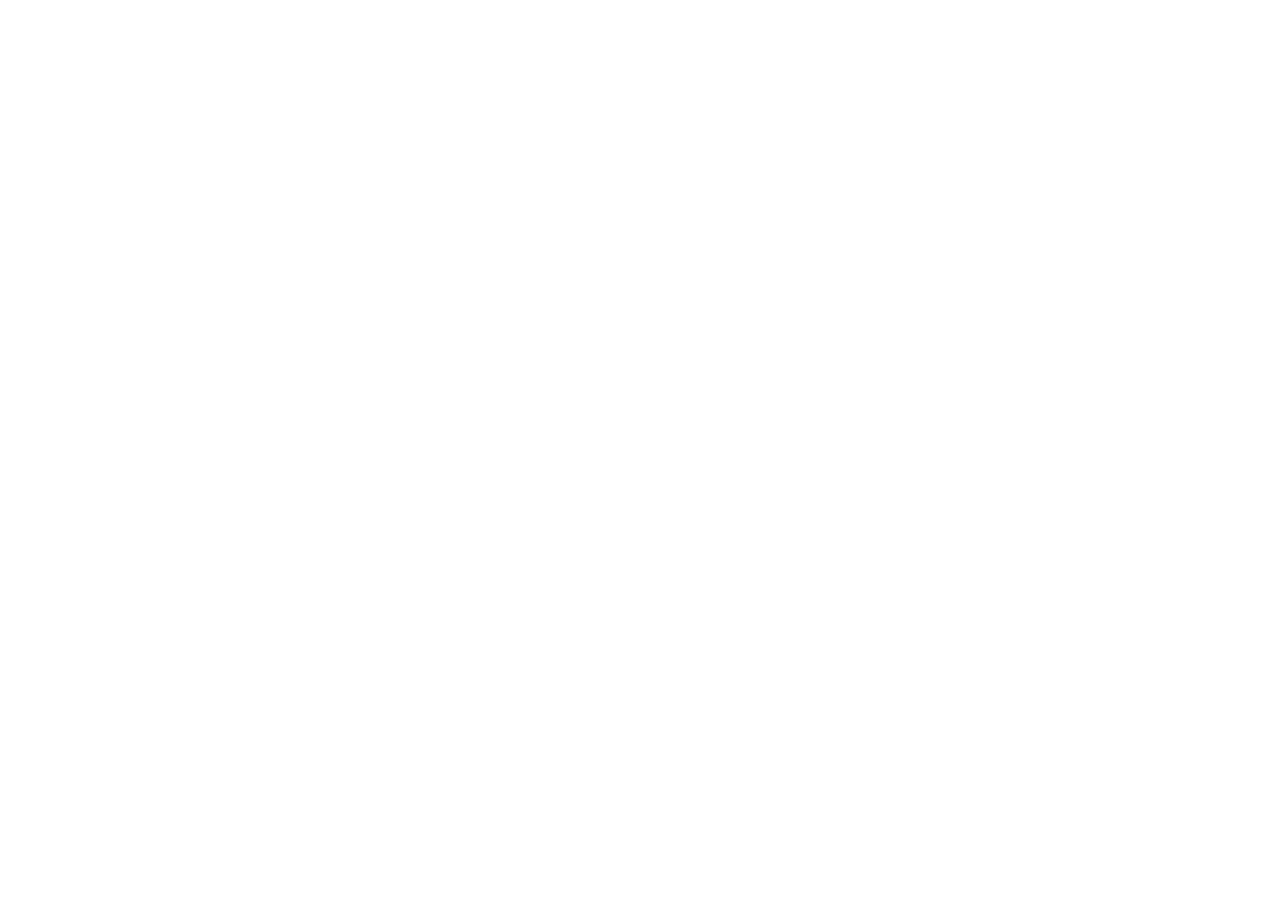
==== Rijksapp/index.html @ a38eaafc "Updated repo" ====
<!DOCTYPE html>
<html lang="en">
<head>
    <meta charset="UTF-8">
    <meta http-equiv="X-UA-Compatible" content="IE=edge">
    <meta name="viewport" content="width=device-width, initial-scale=1.0">
    <title>Rijks museum app</title>
</head>
<body>
    
</body>
</html>
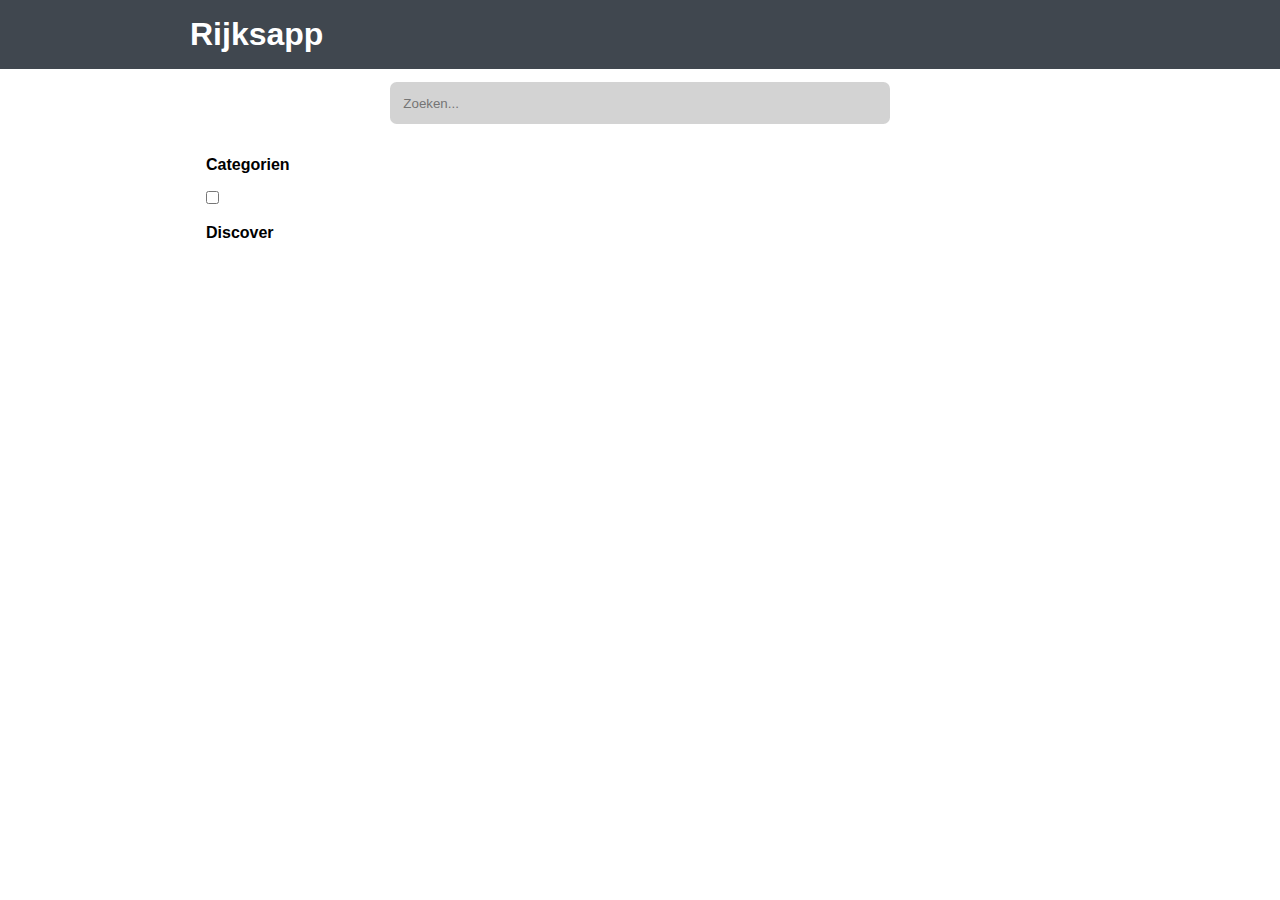
==== commit bb115ac4: "fetch working" ====
--- a/Rijksapp/index.html
+++ b/Rijksapp/index.html
@@ -5,8 +5,48 @@
     <meta http-equiv="X-UA-Compatible" content="IE=edge">
     <meta name="viewport" content="width=device-width, initial-scale=1.0">
     <title>Rijks museum app</title>
+    <link rel="stylesheet" href="style.css">
 </head>
 <body>
+
+    <header>
+        <h1>Rijksapp</h1>
+    </header>
+
+
+
+    <main>
     
+        <form>
+            <input type="text" placeholder="Zoeken...">
+        </form>
+
+        <section>
+            <h2>
+                Categorien
+            </h2>
+            <form>
+                <input type="checkbox">
+            </form>
+        </section>
+    
+
+        <section>
+            <h2>
+                Discover
+            </h2>
+            
+        </section>
+    </main>
+    
+
+
+    <footer>
+        <nav>
+
+        </nav>
+    </footer>
+
+    <script src="script.js"></script> 
 </body>
 </html>--- a/Rijksapp/style.css
+++ b/Rijksapp/style.css
@@ -0,0 +1,57 @@
+*, html {
+    margin: 0;
+    padding: 0;
+    box-sizing: border-box;
+}
+
+:root {
+    --main-color:#40474F;
+    --header-text: #ffffff;
+    --main-text:black;
+}
+
+body {
+    font-family: sans-serif;
+    color:var(--main-text);
+}
+
+header {
+    background-color: var(--main-color);
+    font-size: 1em;
+    padding: 1em;
+    color: var(--header-text);
+}
+
+header h1, main {
+    max-width: 900px;
+    margin: 0 auto;
+}
+
+main form input[type=text]{
+    display: flex;
+    width: 80vw;
+    max-width: 500px;
+    padding: 1em;
+    margin: 1em auto;
+    border-radius: .5em;
+    border-style: hidden;
+    background-color: lightgray;
+}
+
+main section {
+    margin: 1em;
+}
+
+main section h2 {
+    color: var(--main-text);
+    font-size: 1em;
+    margin: 1em 0;
+}
+
+main section:first-of-type {
+    display: flex;
+    flex-direction: column;
+}
+
+
+
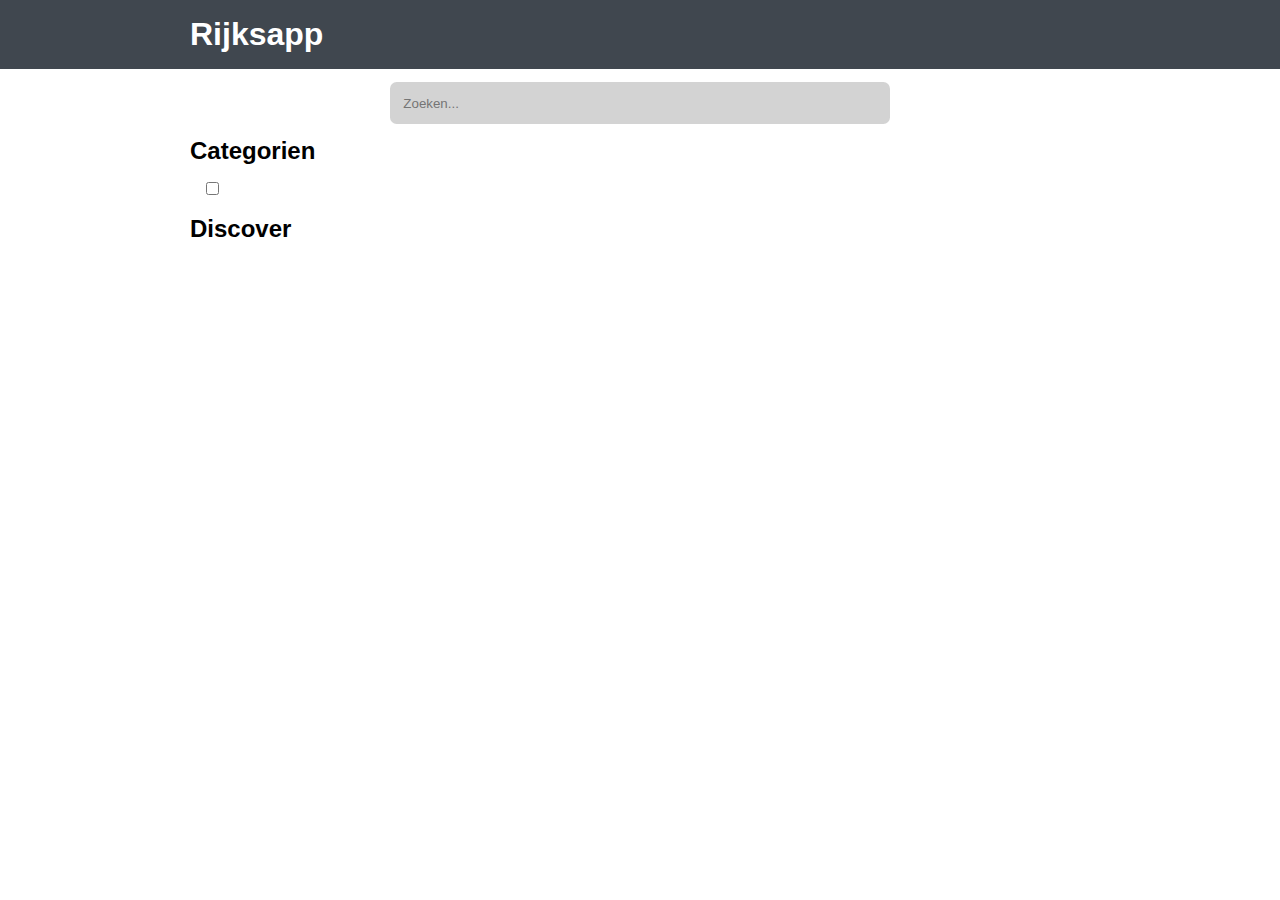
==== commit d34e0b15: "Added layout" ====
--- a/Rijksapp/index.html
+++ b/Rijksapp/index.html
@@ -21,21 +21,21 @@
             <input type="text" placeholder="Zoeken...">
         </form>
 
+        <h2>
+            Categorien
+        </h2>
         <section>
-            <h2>
-                Categorien
-            </h2>
+            
             <form>
                 <input type="checkbox">
             </form>
         </section>
     
-
+        <h2>
+            Discover
+        </h2>  
         <section>
-            <h2>
-                Discover
-            </h2>
-            
+              
         </section>
     </main>
     
--- a/Rijksapp/style.css
+++ b/Rijksapp/style.css
@@ -53,5 +53,30 @@
     flex-direction: column;
 }
 
+main section:nth-of-type(2) {
+    display: grid;
+    grid-template-columns: 1fr 1fr;
+    gap: 1em;
+}
 
+main section:nth-of-type(2) figure {
+    border-radius: 2em;
+    position: relative;
+}
 
+main section:nth-of-type(2) figure img {
+    width: 100%;
+    border-radius: 2em;
+    aspect-ratio: 1/1;
+    object-fit: cover;
+}
+
+main section:nth-of-type(2) figure figcaption {
+    position: absolute;
+    bottom: 2em;
+    padding: 1em;
+    text-align: center;
+    background-color: rgba(255,255,255,.5);
+    width: 100%;
+}
+
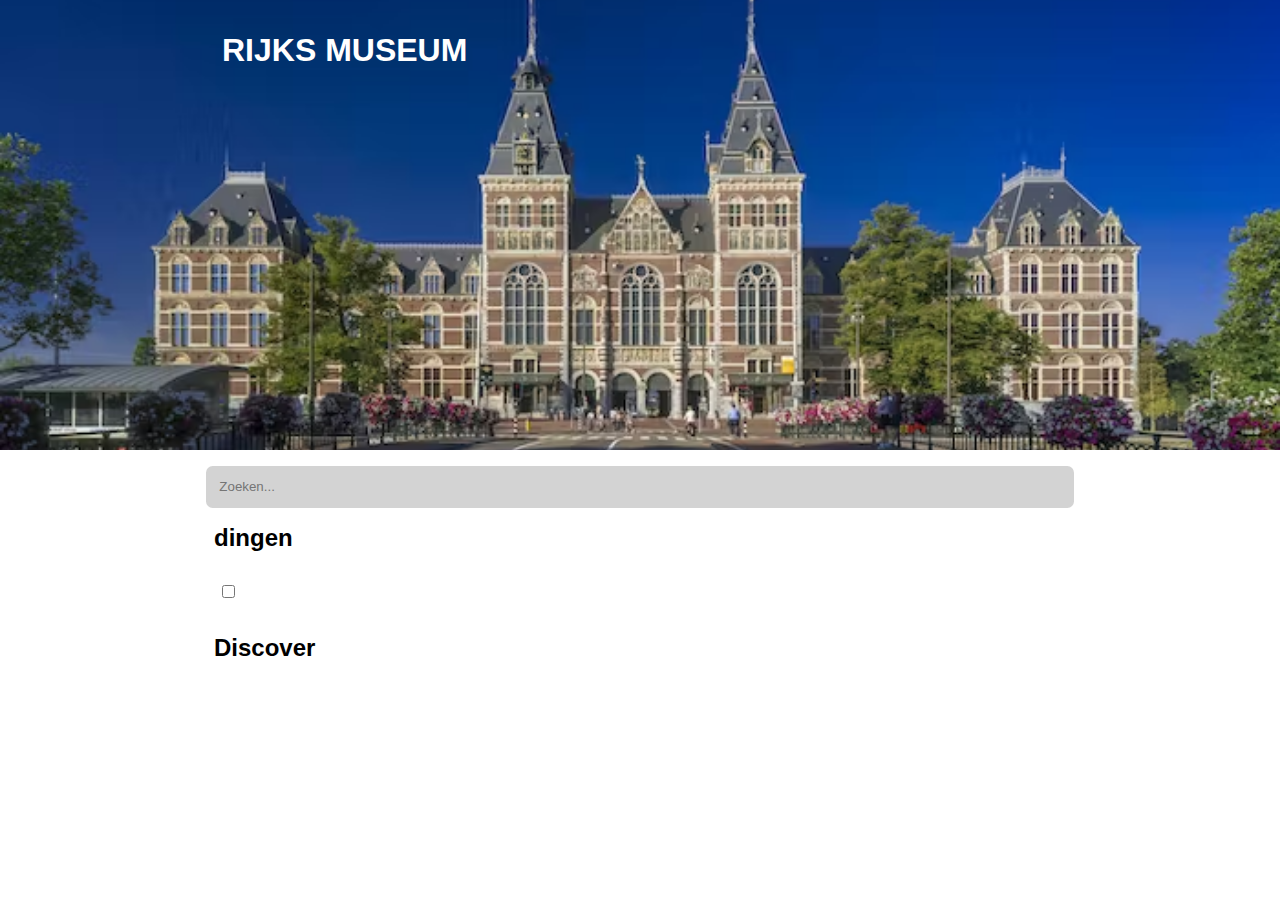
==== commit b229d5d1: "Modules added" ====
--- a/Rijksapp/index.html
+++ b/Rijksapp/index.html
@@ -10,10 +10,8 @@
 <body>
 
     <header>
-        <h1>Rijksapp</h1>
+        <h1>rijks museum</h1>
     </header>
-
-
 
     <main>
     
@@ -22,10 +20,9 @@
         </form>
 
         <h2>
-            Categorien
+            dingen
         </h2>
-        <section>
-            
+        <section> 
             <form>
                 <input type="checkbox">
             </form>
@@ -34,19 +31,17 @@
         <h2>
             Discover
         </h2>  
-        <section>
-              
+        <section id="art">
+              <p>Hier is nog weinig te zien...</p>
         </section>
     </main>
     
-
-
     <footer>
         <nav>
 
         </nav>
     </footer>
 
-    <script src="script.js"></script> 
+    <script type="module" src="script.js"></script> 
 </body>
 </html>--- a/Rijksapp/style.css
+++ b/Rijksapp/style.css
@@ -6,6 +6,7 @@
 
 :root {
     --main-color:#40474F;
+    --secondary-color: #D55140;
     --header-text: #ffffff;
     --main-text:black;
 }
@@ -15,11 +16,25 @@
     color:var(--main-text);
 }
 
+a {
+    text-decoration: none;
+    color: var(--main-text);
+}
+
 header {
+    color: var(--header-text);
+    height: 50vh;
+    width: 100%;
     background-color: var(--main-color);
-    font-size: 1em;
-    padding: 1em;
-    color: var(--header-text);
+    background-image: url("assets/images/headerimage.png");
+    background-position: center;
+    background-repeat: no-repeat;
+    background-size: cover;
+}
+
+header h1 {
+    padding: 1em 1em;
+    text-transform: uppercase;
 }
 
 header h1, main {
@@ -27,15 +42,20 @@
     margin: 0 auto;
 }
 
+main form {
+    margin: 1em;
+}
+
 main form input[type=text]{
-    display: flex;
-    width: 80vw;
-    max-width: 500px;
+    width: 100%;
     padding: 1em;
-    margin: 1em auto;
     border-radius: .5em;
     border-style: hidden;
     background-color: lightgray;
+}
+
+h2 {
+    margin: 0 1em;
 }
 
 main section {
@@ -62,6 +82,12 @@
 main section:nth-of-type(2) figure {
     border-radius: 2em;
     position: relative;
+    cursor: pointer;
+}
+
+main section:nth-of-type(2) figure:hover img {
+    border-radius: .5em;    
+    box-shadow: .2em .2em .2em var(--main-color);
 }
 
 main section:nth-of-type(2) figure img {
@@ -69,6 +95,8 @@
     border-radius: 2em;
     aspect-ratio: 1/1;
     object-fit: cover;
+    transition: .5s;
+    box-shadow: 5px;
 }
 
 main section:nth-of-type(2) figure figcaption {
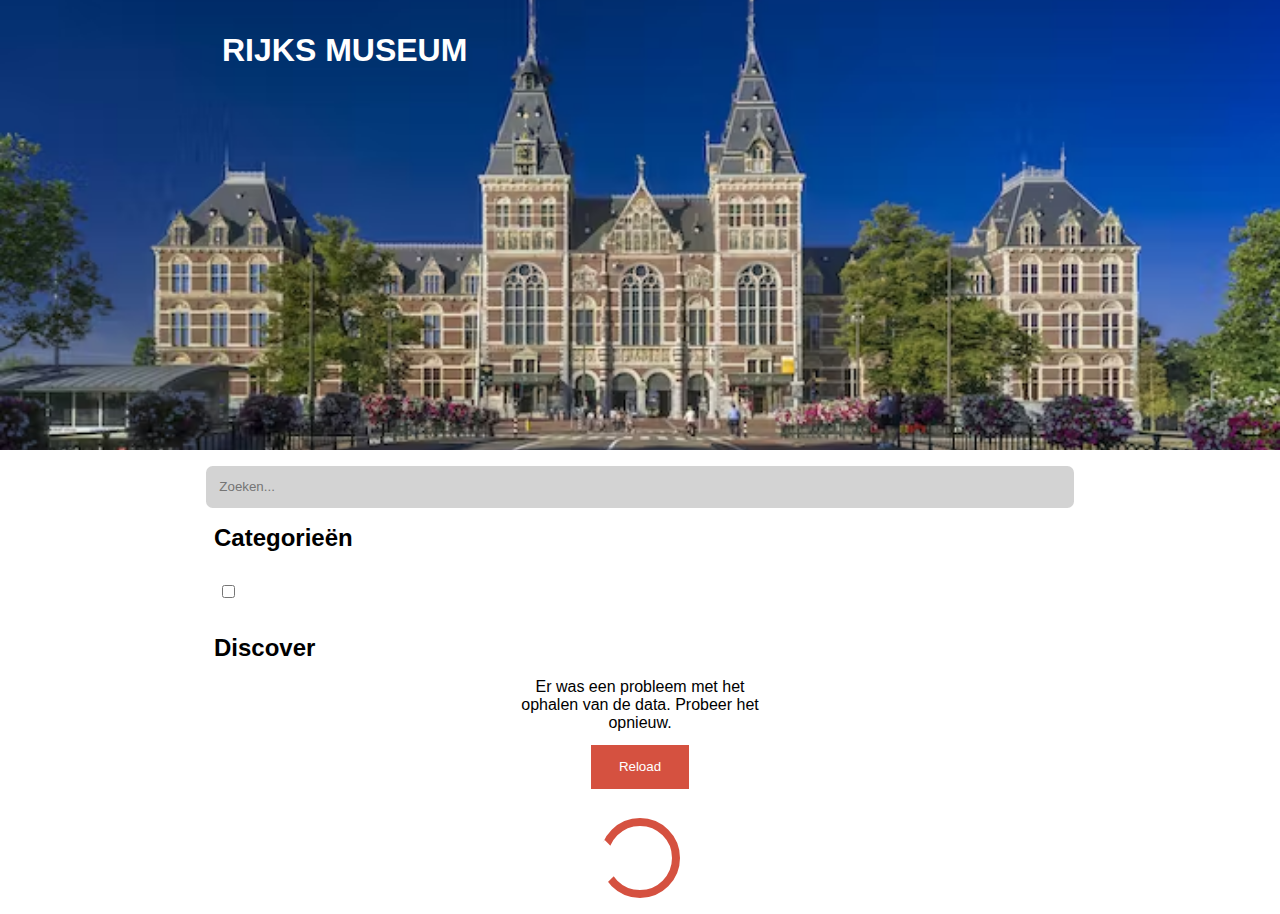
==== commit 4e1198c4: "Worked on loading and error state" ====
--- a/Rijksapp/index.html
+++ b/Rijksapp/index.html
@@ -20,7 +20,7 @@
         </form>
 
         <h2>
-            dingen
+            Categorieën
         </h2>
         <section> 
             <form>
@@ -32,7 +32,10 @@
             Discover
         </h2>  
         <section id="art">
-              <p>Hier is nog weinig te zien...</p>
+            <div id="error">
+                <p>Er was een probleem met het ophalen van de data. Probeer het opnieuw.</p>
+                <button href="index.html">Reload</button>
+            </div>
         </section>
     </main>
     
--- a/Rijksapp/style.css
+++ b/Rijksapp/style.css
@@ -79,6 +79,61 @@
     gap: 1em;
 }
 
+#error {
+    grid-column: 1/-1;
+    margin: auto;
+    text-align: center;
+    width: 15rem;
+}
+
+#error button {
+    border: none;
+    margin: 1em;
+    padding: 1em 2em;
+    background-color: var(--secondary-color);
+    color: white;
+    transition: .5s;
+    border: 1px solid transparent
+}
+
+#error button:hover {
+    background-color: white;
+    color: black;
+    border: 1px solid black;
+}
+
+#loading {
+    width: 5em;
+    border-radius: 100%;
+    aspect-ratio: 1/1;
+    border: .5em solid var(--secondary-color);
+    grid-column: 1/-1;
+    margin: auto;
+    position: relative;
+    animation: linear 1s loadingRotate infinite;
+}
+
+#loading:after {
+    content: '';
+    position: absolute;
+    width: 2em;
+    height: 2em;
+    background-color: white;
+    top: 50%;
+    left:-.5em;
+    transform: rotate(45deg) translateX(-50%);
+}
+
+@keyframes loadingRotate {
+    0% {
+        transform: rotate(0);
+    }
+    100% {
+        transform: rotate(360deg); 
+    }
+}
+
+
 main section:nth-of-type(2) figure {
     border-radius: 2em;
     position: relative;
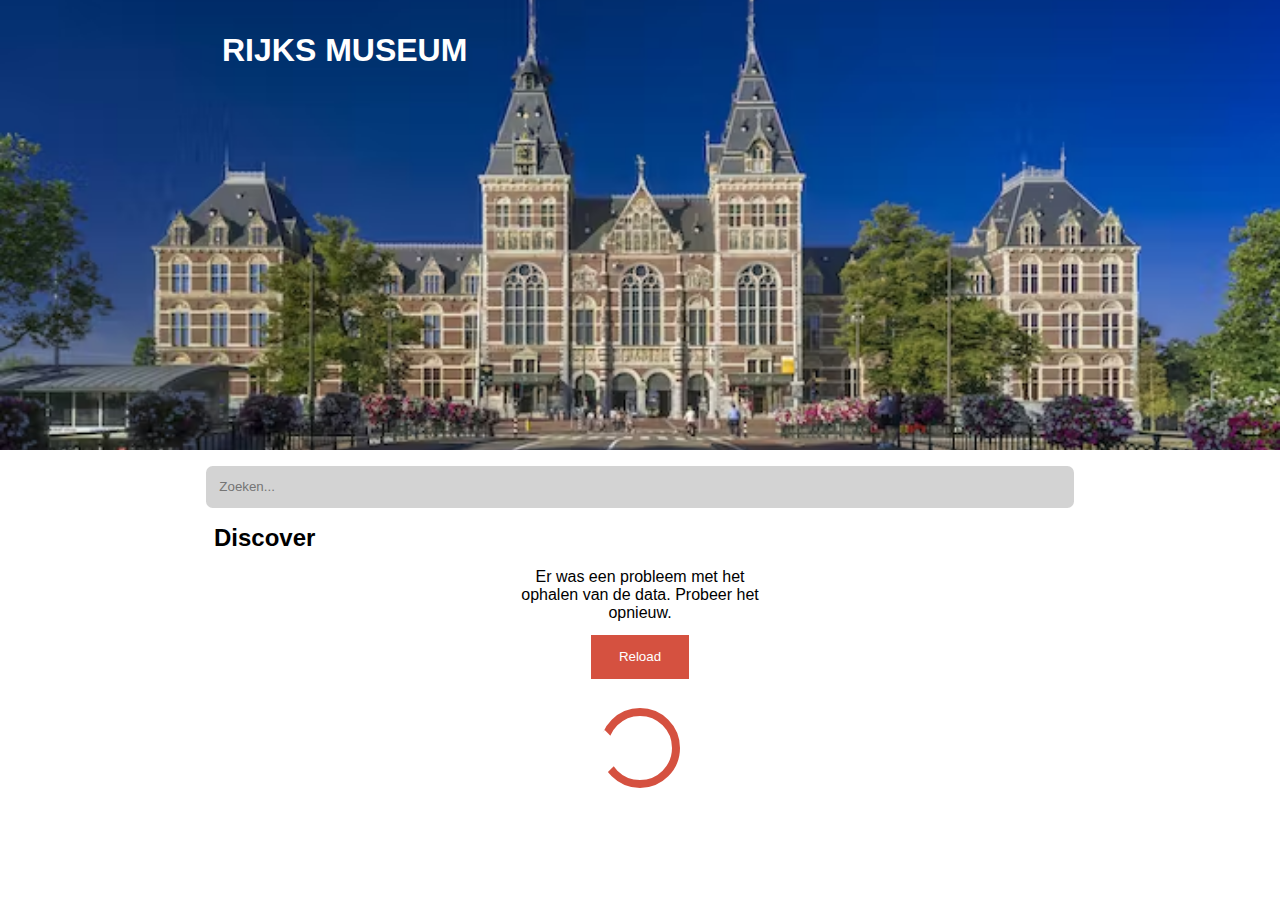
==== commit 4c7c68e6: "Search an detail" ====
--- a/Rijksapp/index.html
+++ b/Rijksapp/index.html
@@ -14,19 +14,9 @@
     </header>
 
     <main>
-    
         <form>
-            <input type="text" placeholder="Zoeken...">
+            <input type="text" name="searchbar" placeholder="Zoeken...">
         </form>
-
-        <h2>
-            Categorieën
-        </h2>
-        <section> 
-            <form>
-                <input type="checkbox">
-            </form>
-        </section>
     
         <h2>
             Discover
@@ -36,6 +26,12 @@
                 <p>Er was een probleem met het ophalen van de data. Probeer het opnieuw.</p>
                 <button href="index.html">Reload</button>
             </div>
+        </section>
+
+        <section id="detail">
+            <h2 id="detail-title"></h2>
+            <img id="detail-image" src="">
+            <p id="detail-desc"></p>
         </section>
     </main>
     
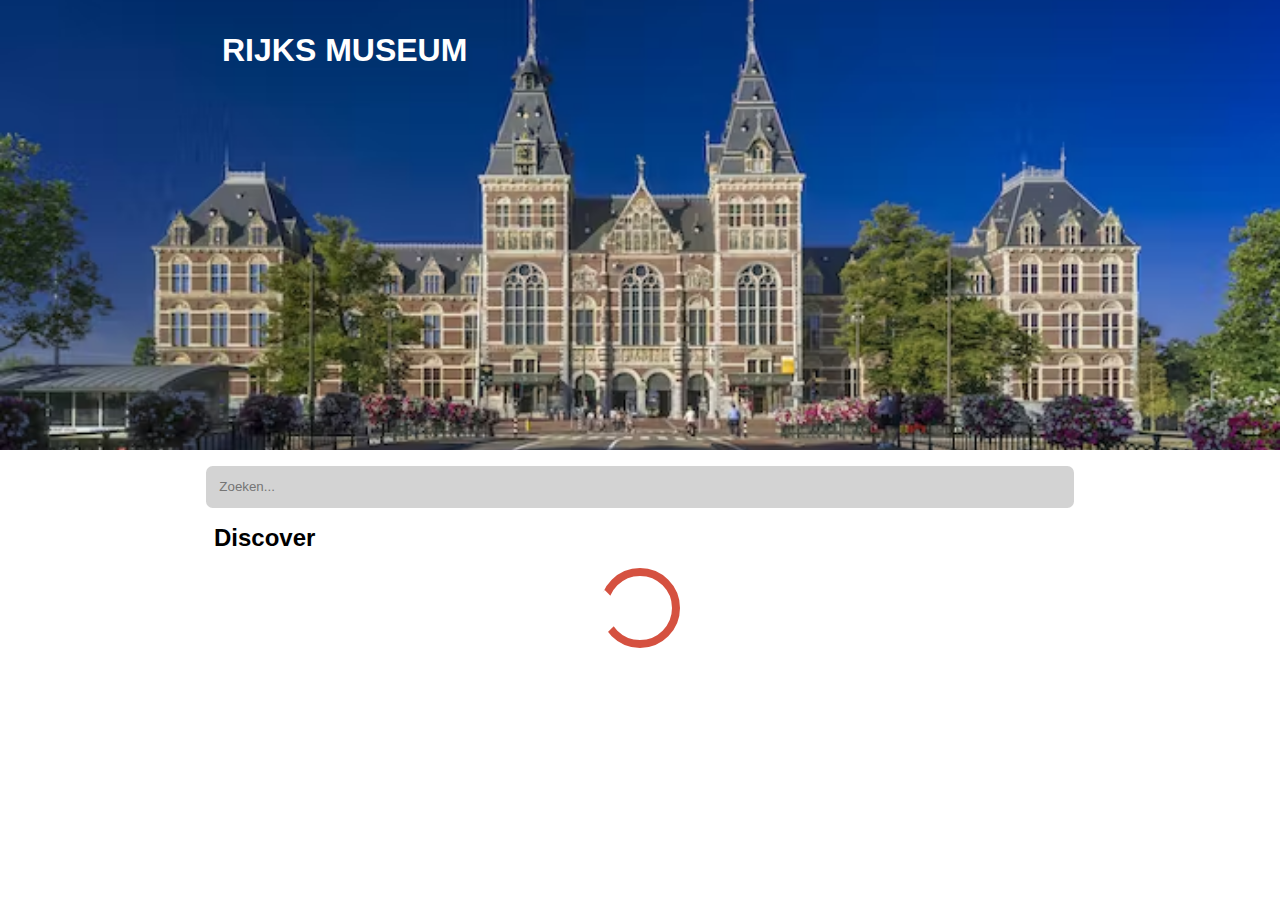
==== commit 724ddd74: "..." ====
--- a/Rijksapp/index.html
+++ b/Rijksapp/index.html
@@ -28,10 +28,8 @@
             </div>
         </section>
 
-        <section id="detail">
-            <h2 id="detail-title"></h2>
-            <img id="detail-image" src="">
-            <p id="detail-desc"></p>
+        <section id="detail-page">
+        
         </section>
     </main>
     
